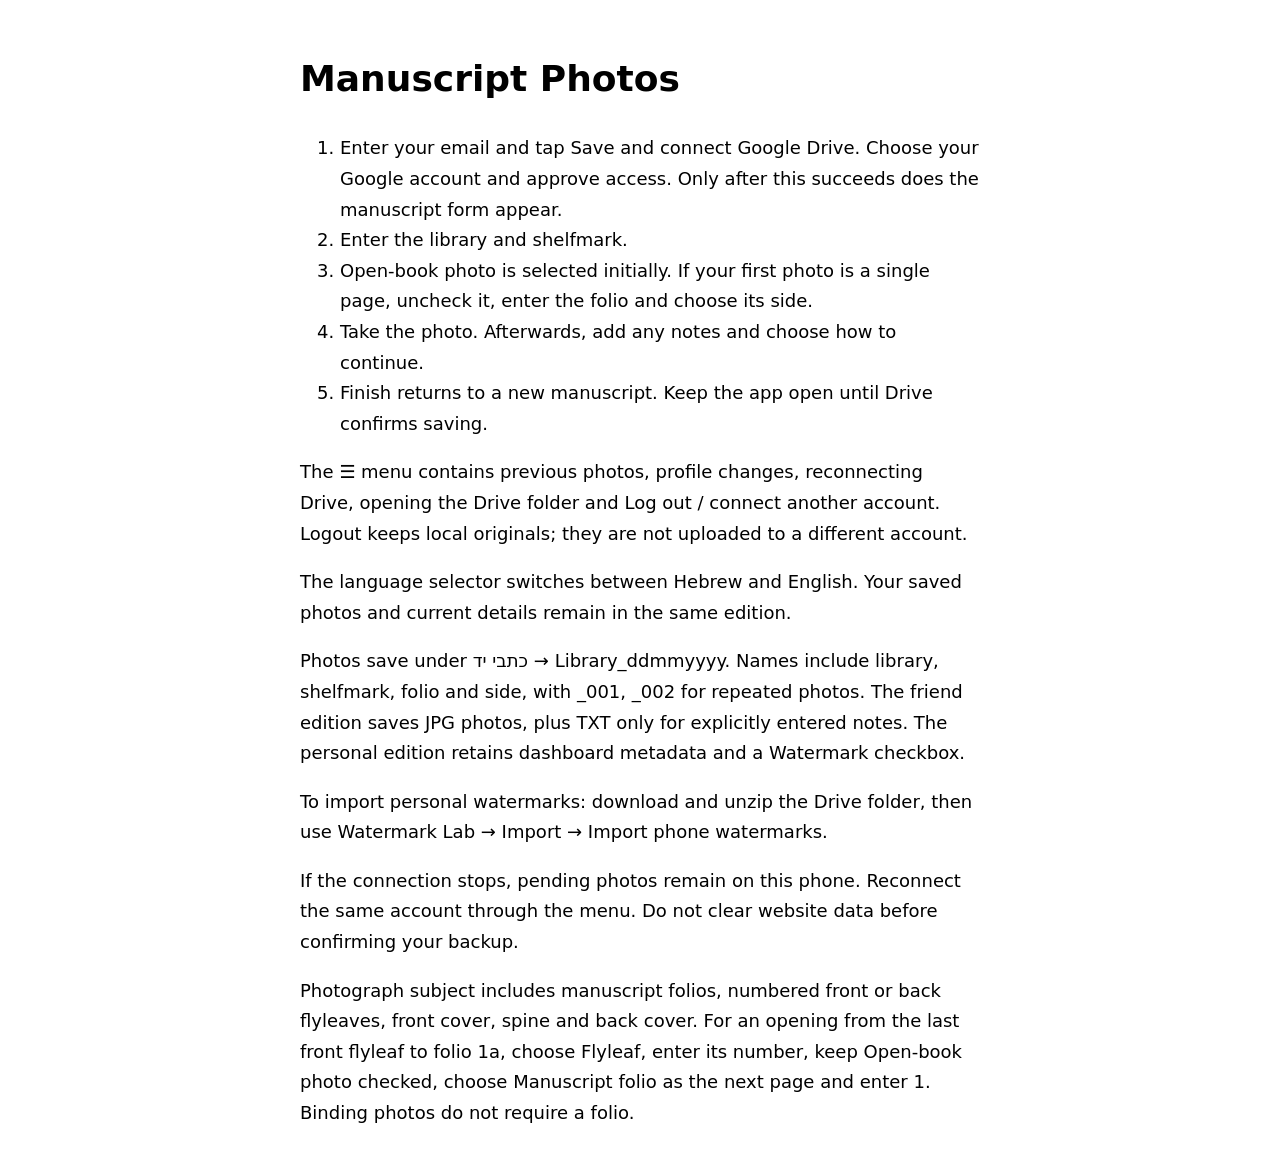
==== guide-en.html @ 6b656d9b "Publish standalone bilingual manuscript photo app" ====
<!doctype html><html lang="en"><meta charset="utf-8"><meta name="viewport" content="width=device-width,initial-scale=1"><title>Manuscript Photos — instructions</title><style>body{max-width:680px;margin:auto;padding:24px;font:18px system-ui;line-height:1.7}</style><h1>Manuscript Photos</h1><ol><li>Enter your email and tap Save and connect Google Drive. Choose your Google account and approve access. Only after this succeeds does the manuscript form appear.</li><li>Enter the library and shelfmark.</li><li>Open-book photo is selected initially. If your first photo is a single page, uncheck it, enter the folio and choose its side.</li><li>Take the photo. Afterwards, add any notes and choose how to continue.</li><li>Finish returns to a new manuscript. Keep the app open until Drive confirms saving.</li></ol><p>The ☰ menu contains previous photos, profile changes, reconnecting Drive, opening the Drive folder and Log out / connect another account. Logout keeps local originals; they are not uploaded to a different account.</p><p>The language selector switches between Hebrew and English. Your saved photos and current details remain in the same edition.</p><p>Photos save under כתבי יד → Library_ddmmyyyy. Names include library, shelfmark, folio and side, with _001, _002 for repeated photos. The friend edition saves JPG photos, plus TXT only for explicitly entered notes. The personal edition retains dashboard metadata and a Watermark checkbox.</p><p>To import personal watermarks: download and unzip the Drive folder, then use Watermark Lab → Import → Import phone watermarks.</p><p>If the connection stops, pending photos remain on this phone. Reconnect the same account through the menu. Do not clear website data before confirming your backup.</p><p>Photograph subject includes manuscript folios, numbered front or back flyleaves, front cover, spine and back cover. For an opening from the last front flyleaf to folio 1a, choose Flyleaf, enter its number, keep Open-book photo checked, choose Manuscript folio as the next page and enter 1. Binding photos do not require a folio.</p></html>
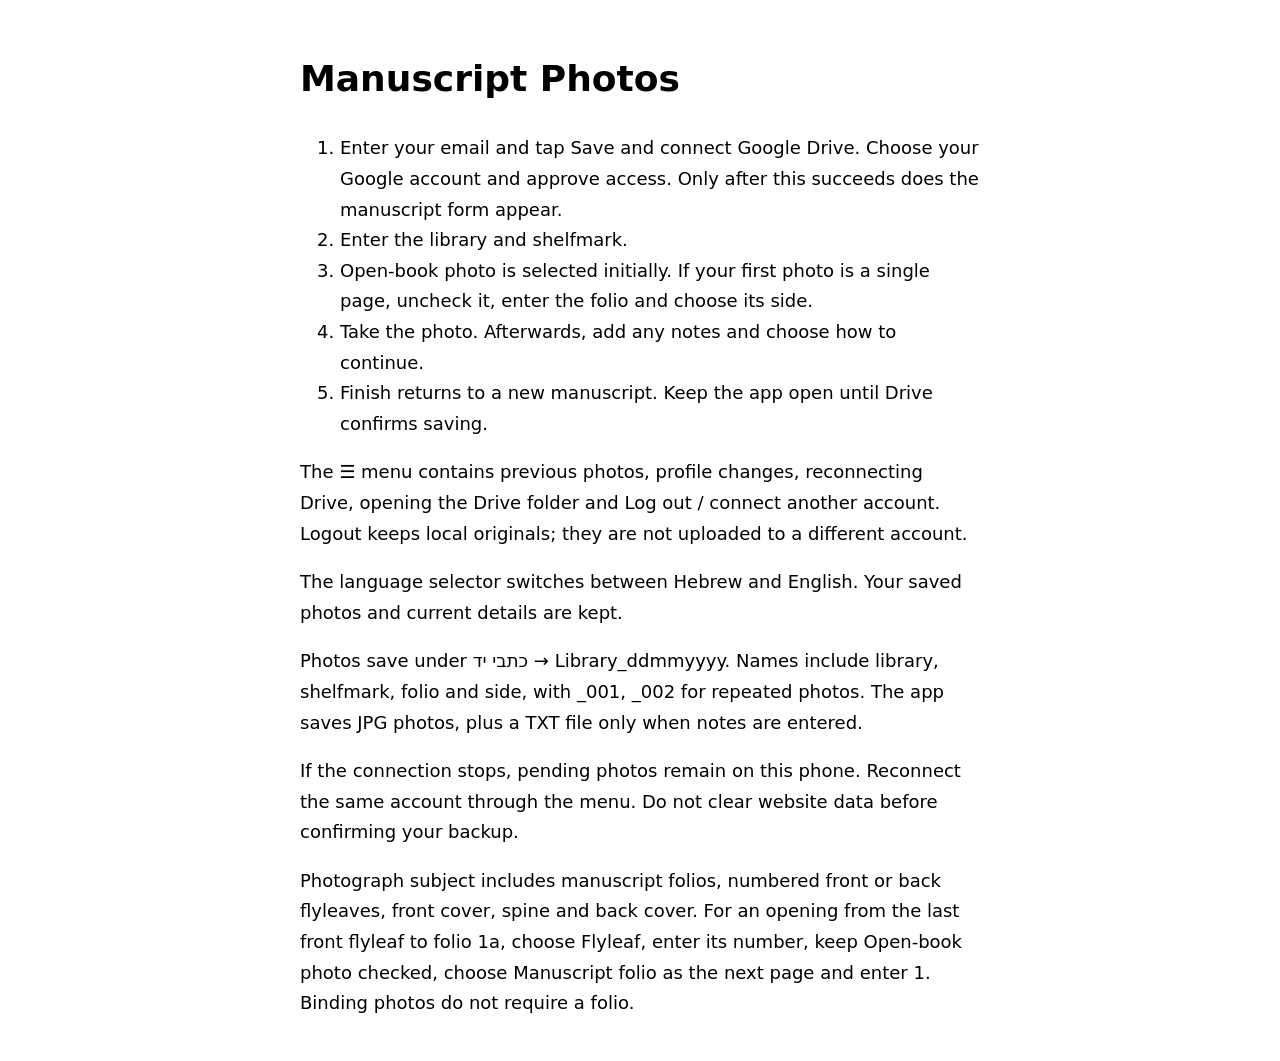
==== commit 452bd837: "Fix offline language switch, redundant Drive re-uploads, and outdated guide - sw.js: match cached pa" ====
--- a/guide-en.html
+++ b/guide-en.html
@@ -1 +1 @@
-<!doctype html><html lang="en"><meta charset="utf-8"><meta name="viewport" content="width=device-width,initial-scale=1"><title>Manuscript Photos — instructions</title><style>body{max-width:680px;margin:auto;padding:24px;font:18px system-ui;line-height:1.7}</style><h1>Manuscript Photos</h1><ol><li>Enter your email and tap Save and connect Google Drive. Choose your Google account and approve access. Only after this succeeds does the manuscript form appear.</li><li>Enter the library and shelfmark.</li><li>Open-book photo is selected initially. If your first photo is a single page, uncheck it, enter the folio and choose its side.</li><li>Take the photo. Afterwards, add any notes and choose how to continue.</li><li>Finish returns to a new manuscript. Keep the app open until Drive confirms saving.</li></ol><p>The ☰ menu contains previous photos, profile changes, reconnecting Drive, opening the Drive folder and Log out / connect another account. Logout keeps local originals; they are not uploaded to a different account.</p><p>The language selector switches between Hebrew and English. Your saved photos and current details remain in the same edition.</p><p>Photos save under כתבי יד → Library_ddmmyyyy. Names include library, shelfmark, folio and side, with _001, _002 for repeated photos. The friend edition saves JPG photos, plus TXT only for explicitly entered notes. The personal edition retains dashboard metadata and a Watermark checkbox.</p><p>To import personal watermarks: download and unzip the Drive folder, then use Watermark Lab → Import → Import phone watermarks.</p><p>If the connection stops, pending photos remain on this phone. Reconnect the same account through the menu. Do not clear website data before confirming your backup.</p><p>Photograph subject includes manuscript folios, numbered front or back flyleaves, front cover, spine and back cover. For an opening from the last front flyleaf to folio 1a, choose Flyleaf, enter its number, keep Open-book photo checked, choose Manuscript folio as the next page and enter 1. Binding photos do not require a folio.</p></html>+<!doctype html><html lang="en"><meta charset="utf-8"><meta name="viewport" content="width=device-width,initial-scale=1"><title>Manuscript Photos — instructions</title><style>body{max-width:680px;margin:auto;padding:24px;font:18px system-ui;line-height:1.7}</style><h1>Manuscript Photos</h1><ol><li>Enter your email and tap Save and connect Google Drive. Choose your Google account and approve access. Only after this succeeds does the manuscript form appear.</li><li>Enter the library and shelfmark.</li><li>Open-book photo is selected initially. If your first photo is a single page, uncheck it, enter the folio and choose its side.</li><li>Take the photo. Afterwards, add any notes and choose how to continue.</li><li>Finish returns to a new manuscript. Keep the app open until Drive confirms saving.</li></ol><p>The ☰ menu contains previous photos, profile changes, reconnecting Drive, opening the Drive folder and Log out / connect another account. Logout keeps local originals; they are not uploaded to a different account.</p><p>The language selector switches between Hebrew and English. Your saved photos and current details are kept.</p><p>Photos save under כתבי יד → Library_ddmmyyyy. Names include library, shelfmark, folio and side, with _001, _002 for repeated photos. The app saves JPG photos, plus a TXT file only when notes are entered.</p><p>If the connection stops, pending photos remain on this phone. Reconnect the same account through the menu. Do not clear website data before confirming your backup.</p><p>Photograph subject includes manuscript folios, numbered front or back flyleaves, front cover, spine and back cover. For an opening from the last front flyleaf to folio 1a, choose Flyleaf, enter its number, keep Open-book photo checked, choose Manuscript folio as the next page and enter 1. Binding photos do not require a folio.</p></html>
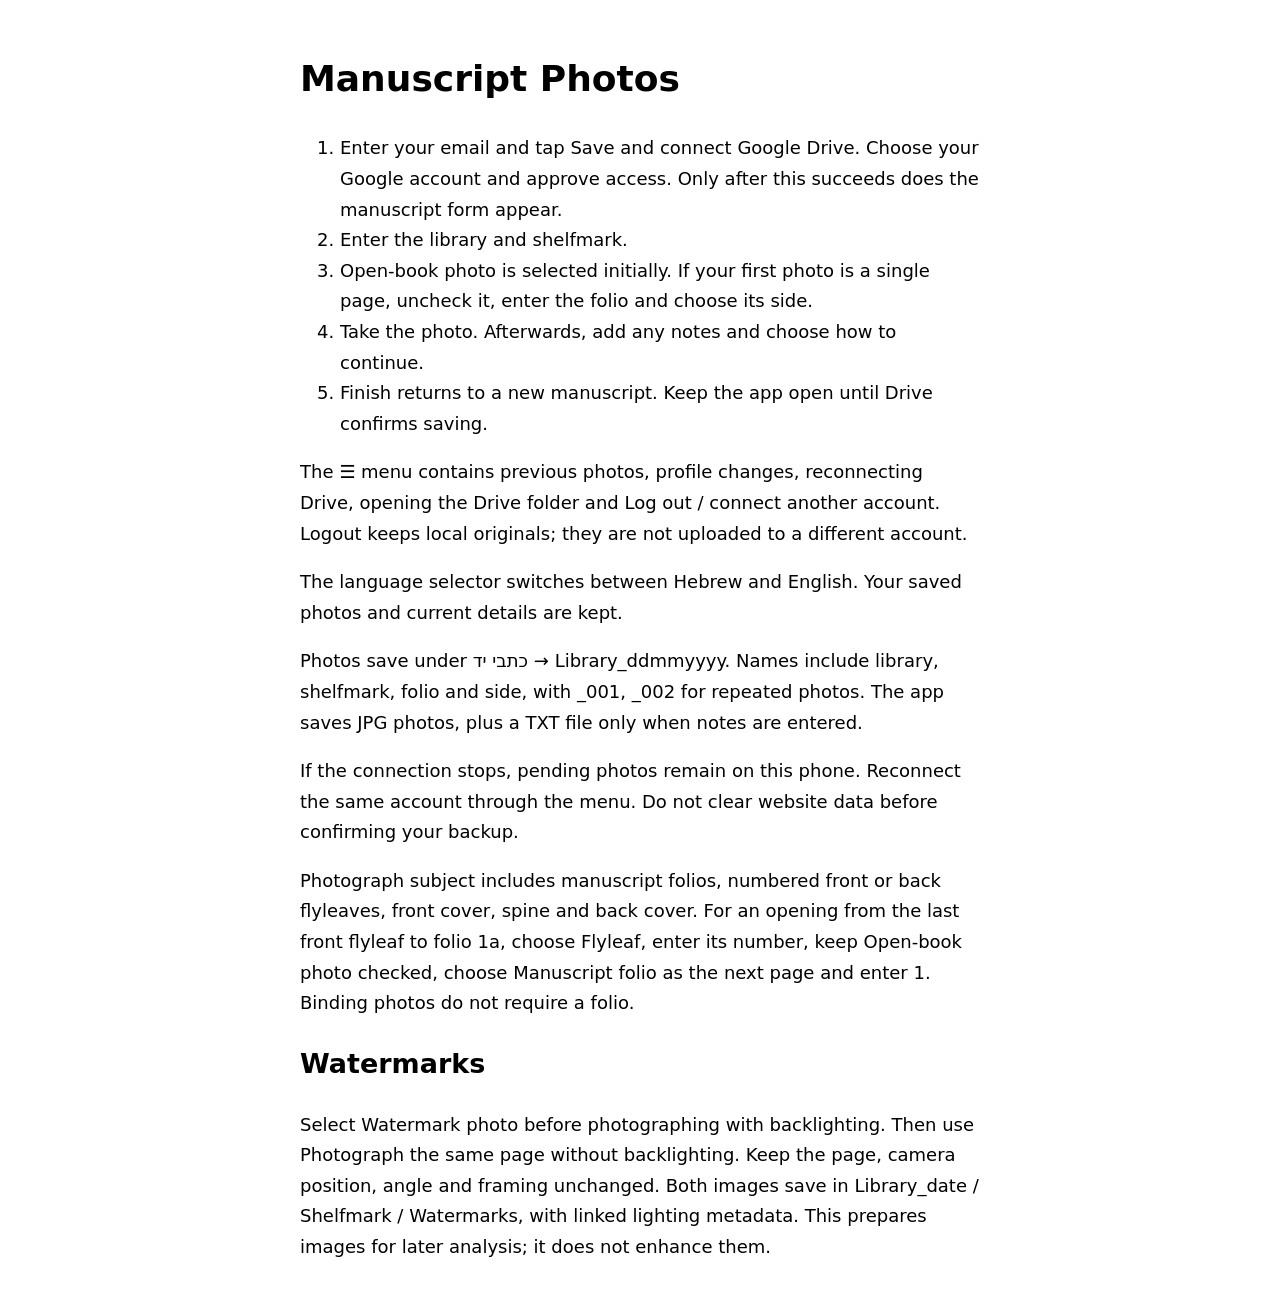
==== commit a643e3ae: "Add bilingual paired watermark capture and shelfmark storage" ====
--- a/guide-en.html
+++ b/guide-en.html
@@ -1 +1 @@
-<!doctype html><html lang="en"><meta charset="utf-8"><meta name="viewport" content="width=device-width,initial-scale=1"><title>Manuscript Photos — instructions</title><style>body{max-width:680px;margin:auto;padding:24px;font:18px system-ui;line-height:1.7}</style><h1>Manuscript Photos</h1><ol><li>Enter your email and tap Save and connect Google Drive. Choose your Google account and approve access. Only after this succeeds does the manuscript form appear.</li><li>Enter the library and shelfmark.</li><li>Open-book photo is selected initially. If your first photo is a single page, uncheck it, enter the folio and choose its side.</li><li>Take the photo. Afterwards, add any notes and choose how to continue.</li><li>Finish returns to a new manuscript. Keep the app open until Drive confirms saving.</li></ol><p>The ☰ menu contains previous photos, profile changes, reconnecting Drive, opening the Drive folder and Log out / connect another account. Logout keeps local originals; they are not uploaded to a different account.</p><p>The language selector switches between Hebrew and English. Your saved photos and current details are kept.</p><p>Photos save under כתבי יד → Library_ddmmyyyy. Names include library, shelfmark, folio and side, with _001, _002 for repeated photos. The app saves JPG photos, plus a TXT file only when notes are entered.</p><p>If the connection stops, pending photos remain on this phone. Reconnect the same account through the menu. Do not clear website data before confirming your backup.</p><p>Photograph subject includes manuscript folios, numbered front or back flyleaves, front cover, spine and back cover. For an opening from the last front flyleaf to folio 1a, choose Flyleaf, enter its number, keep Open-book photo checked, choose Manuscript folio as the next page and enter 1. Binding photos do not require a folio.</p></html>+<!doctype html><html lang="en"><meta charset="utf-8"><meta name="viewport" content="width=device-width,initial-scale=1"><title>Manuscript Photos — instructions</title><style>body{max-width:680px;margin:auto;padding:24px;font:18px system-ui;line-height:1.7}</style><h1>Manuscript Photos</h1><ol><li>Enter your email and tap Save and connect Google Drive. Choose your Google account and approve access. Only after this succeeds does the manuscript form appear.</li><li>Enter the library and shelfmark.</li><li>Open-book photo is selected initially. If your first photo is a single page, uncheck it, enter the folio and choose its side.</li><li>Take the photo. Afterwards, add any notes and choose how to continue.</li><li>Finish returns to a new manuscript. Keep the app open until Drive confirms saving.</li></ol><p>The ☰ menu contains previous photos, profile changes, reconnecting Drive, opening the Drive folder and Log out / connect another account. Logout keeps local originals; they are not uploaded to a different account.</p><p>The language selector switches between Hebrew and English. Your saved photos and current details are kept.</p><p>Photos save under כתבי יד → Library_ddmmyyyy. Names include library, shelfmark, folio and side, with _001, _002 for repeated photos. The app saves JPG photos, plus a TXT file only when notes are entered.</p><p>If the connection stops, pending photos remain on this phone. Reconnect the same account through the menu. Do not clear website data before confirming your backup.</p><p>Photograph subject includes manuscript folios, numbered front or back flyleaves, front cover, spine and back cover. For an opening from the last front flyleaf to folio 1a, choose Flyleaf, enter its number, keep Open-book photo checked, choose Manuscript folio as the next page and enter 1. Binding photos do not require a folio.</p><h2>Watermarks</h2><p>Select Watermark photo before photographing with backlighting. Then use Photograph the same page without backlighting. Keep the page, camera position, angle and framing unchanged. Both images save in Library_date / Shelfmark / Watermarks, with linked lighting metadata. This prepares images for later analysis; it does not enhance them.</p></html>
